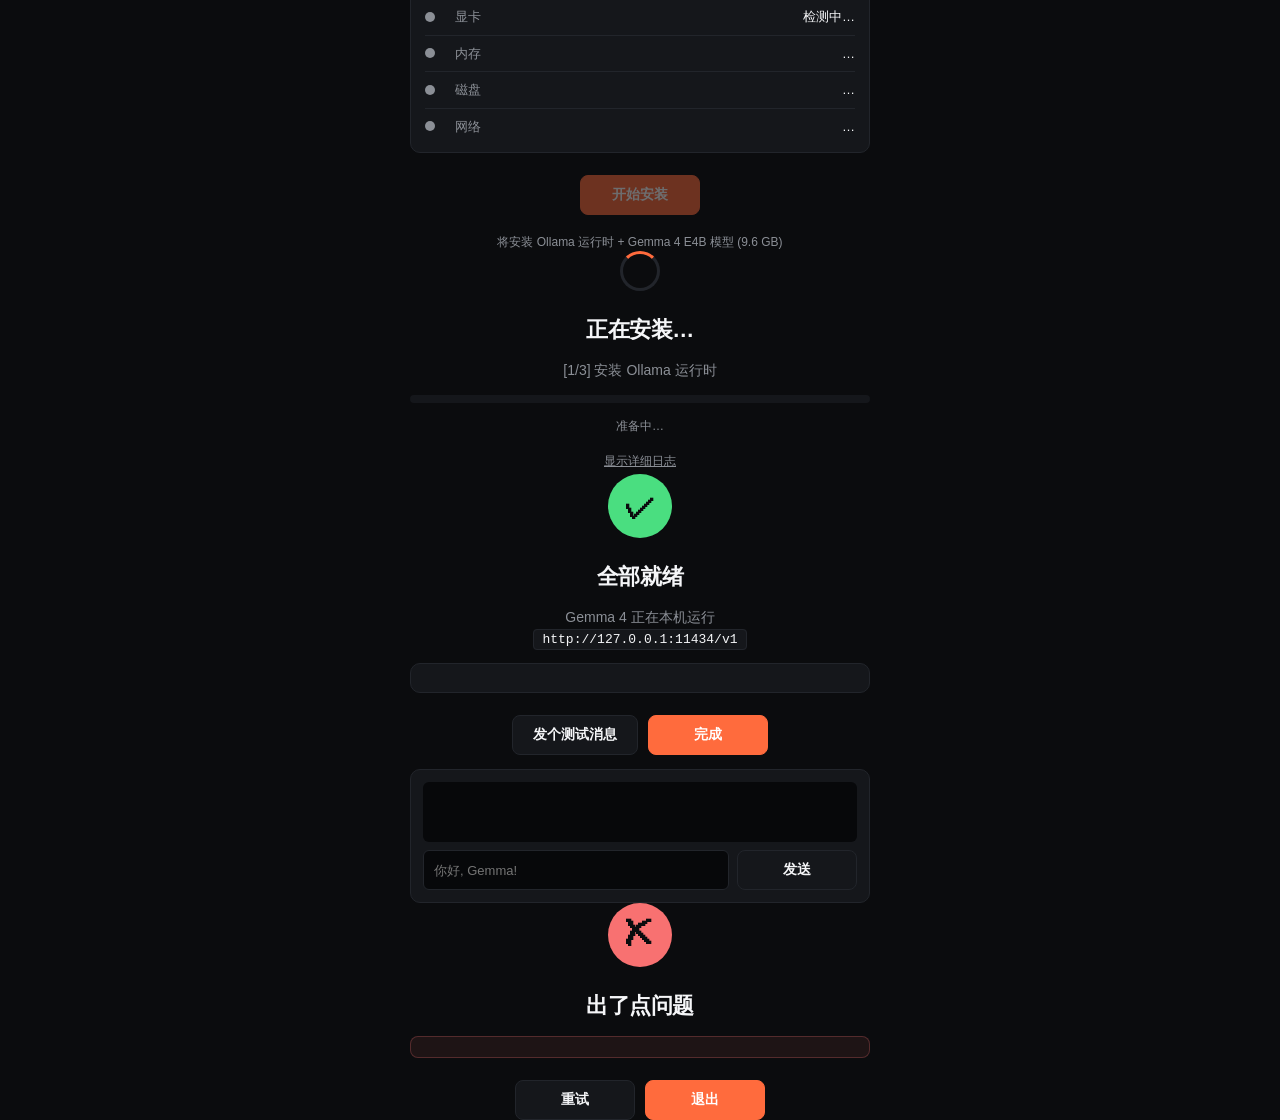
==== app/src/index.html @ 2002c349 "initial import: Gemma 4 one-click installer for OpenClaw - linux/install.sh: POSIX sh installer (she" ====
<!doctype html>
<html lang="zh-CN">
<head>
  <meta charset="utf-8" />
  <meta name="viewport" content="width=device-width,initial-scale=1" />
  <title>Gemma 4 一键安装</title>
  <link rel="stylesheet" href="style.css" />
</head>
<body>
  <main id="app">
    <!-- Screen 1: welcome + preflight -->
    <section class="screen" data-screen="welcome" hidden>
      <div class="logo"></div>
      <h1>Gemma 4 一键安装</h1>
      <p class="sub">为 OpenClaw 准备一颗本地的 AI 大脑</p>

      <ul class="check-list" id="check-list">
        <li data-item="os"><span class="dot"></span><span class="label">操作系统</span><span class="value">…</span></li>
        <li data-item="gpu"><span class="dot"></span><span class="label">显卡</span><span class="value">检测中…</span></li>
        <li data-item="ram"><span class="dot"></span><span class="label">内存</span><span class="value">…</span></li>
        <li data-item="disk"><span class="dot"></span><span class="label">磁盘</span><span class="value">…</span></li>
        <li data-item="net"><span class="dot"></span><span class="label">网络</span><span class="value">…</span></li>
      </ul>

      <p class="errors" id="preflight-errors" hidden></p>

      <button class="btn primary" id="btn-start" disabled>开始安装</button>
      <p class="foot-note">将安装 Ollama 运行时 + Gemma 4 E4B 模型 (9.6 GB)</p>
    </section>

    <!-- Screen 2: installing -->
    <section class="screen" data-screen="install" hidden>
      <div class="spinner"></div>
      <h2 id="install-title">正在安装…</h2>
      <p class="sub" id="install-step">[1/3] 安装 Ollama 运行时</p>

      <div class="progress">
        <div class="bar" id="progress-bar"></div>
      </div>
      <p class="progress-label" id="progress-label">准备中…</p>

      <pre class="log" id="install-log" hidden></pre>
      <button class="btn-text" id="btn-toggle-log">显示详细日志</button>
    </section>

    <!-- Screen 3: done -->
    <section class="screen" data-screen="done" hidden>
      <div class="success-mark">✓</div>
      <h2>全部就绪</h2>
      <p class="sub">
        Gemma 4 正在本机运行<br />
        <code id="api-url">http://127.0.0.1:11434/v1</code>
      </p>

      <div class="openclaw-block" id="openclaw-block"></div>

      <div class="actions">
        <button class="btn" id="btn-test">发个测试消息</button>
        <button class="btn primary" id="btn-finish">完成</button>
      </div>

      <div class="chat-panel" id="chat-panel" hidden>
        <div class="chat-output" id="chat-output"></div>
        <div class="chat-input-row">
          <input type="text" id="chat-input" placeholder="你好, Gemma!" />
          <button class="btn" id="btn-send">发送</button>
        </div>
      </div>
    </section>

    <!-- Error overlay -->
    <section class="screen error-overlay" data-screen="error" hidden>
      <div class="error-mark">✗</div>
      <h2>出了点问题</h2>
      <pre class="error-text" id="error-text"></pre>
      <div class="actions">
        <button class="btn" id="btn-retry">重试</button>
        <button class="btn primary" id="btn-quit">退出</button>
      </div>
    </section>
  </main>

  <script type="module" src="app.js"></script>
</body>
</html>
---- app/src/style.css ----
:root {
  --bg: #0b0c0e;
  --fg: #f5f6f8;
  --dim: #8b8f96;
  --card: #15171b;
  --border: #22252b;
  --accent: #ff6b3d;
  --accent-hover: #ff8458;
  --ok: #4ade80;
  --err: #f87171;
}

* { box-sizing: border-box; margin: 0; padding: 0; }
html, body { height: 100%; }
body {
  background: var(--bg);
  color: var(--fg);
  font: 14px/1.5 -apple-system, BlinkMacSystemFont, "Segoe UI", "PingFang SC",
        "Hiragino Sans GB", "Microsoft YaHei", sans-serif;
  -webkit-font-smoothing: antialiased;
  user-select: none;
  overflow: hidden;
}

#app {
  display: flex;
  flex-direction: column;
  align-items: center;
  justify-content: center;
  height: 100vh;
  padding: 32px 40px;
  text-align: center;
}

.screen {
  width: 100%;
  max-width: 460px;
  display: flex;
  flex-direction: column;
  align-items: center;
  gap: 14px;
  animation: fade 0.25s ease;
}
@keyframes fade {
  from { opacity: 0; transform: translateY(4px); }
  to   { opacity: 1; transform: translateY(0); }
}

.logo {
  width: 56px; height: 56px;
  background: var(--accent);
  border-radius: 14px;
  position: relative;
  margin-bottom: 8px;
}
.logo::after {
  content: "";
  position: absolute;
  inset: 16px;
  background: var(--bg);
  clip-path: polygon(50% 0, 100% 100%, 0 100%);
}

h1 { font-size: 26px; font-weight: 700; letter-spacing: -0.02em; }
h2 { font-size: 22px; font-weight: 700; letter-spacing: -0.02em; }
.sub { color: var(--dim); font-size: 14px; }
code {
  font: 13px/1.4 ui-monospace, SFMono-Regular, Menlo, monospace;
  background: var(--card);
  border: 1px solid var(--border);
  padding: 2px 8px;
  border-radius: 4px;
  color: var(--fg);
  user-select: text;
}

.check-list {
  list-style: none;
  width: 100%;
  background: var(--card);
  border: 1px solid var(--border);
  border-radius: 10px;
  padding: 8px 14px;
  margin: 8px 0;
}
.check-list li {
  display: grid;
  grid-template-columns: 20px 1fr auto;
  align-items: center;
  gap: 10px;
  padding: 8px 0;
  border-bottom: 1px solid var(--border);
  font-size: 13px;
}
.check-list li:last-child { border-bottom: none; }
.check-list .label { color: var(--dim); text-align: left; }
.check-list .value { font-weight: 500; color: var(--fg); }
.check-list .dot {
  width: 10px; height: 10px; border-radius: 50%;
  background: var(--dim);
}
.check-list .dot.ok { background: var(--ok); }
.check-list .dot.err { background: var(--err); }

.errors {
  color: var(--err);
  background: rgba(248, 113, 113, 0.08);
  border: 1px solid rgba(248, 113, 113, 0.25);
  border-radius: 8px;
  padding: 10px 14px;
  font-size: 13px;
  width: 100%;
  text-align: left;
}

.btn {
  appearance: none;
  border: 1px solid var(--border);
  background: var(--card);
  color: var(--fg);
  padding: 10px 20px;
  border-radius: 8px;
  font-size: 14px;
  font-weight: 600;
  cursor: pointer;
  transition: background 0.15s, border-color 0.15s, transform 0.05s;
  min-width: 120px;
}
.btn:hover:not(:disabled) { background: #1c1f24; }
.btn:active:not(:disabled) { transform: translateY(1px); }
.btn:disabled { opacity: 0.4; cursor: not-allowed; }

.btn.primary {
  background: var(--accent);
  border-color: var(--accent);
  color: #fff;
}
.btn.primary:hover:not(:disabled) {
  background: var(--accent-hover);
  border-color: var(--accent-hover);
}

.btn-text {
  background: none;
  border: none;
  color: var(--dim);
  font-size: 12px;
  cursor: pointer;
  padding: 4px 8px;
  text-decoration: underline;
}
.btn-text:hover { color: var(--fg); }

.foot-note { color: var(--dim); font-size: 12px; margin-top: 4px; }

.spinner {
  width: 40px; height: 40px;
  border: 3px solid var(--border);
  border-top-color: var(--accent);
  border-radius: 50%;
  animation: spin 0.8s linear infinite;
  margin-bottom: 8px;
}
@keyframes spin { to { transform: rotate(360deg); } }

.progress {
  width: 100%;
  height: 8px;
  background: var(--card);
  border-radius: 4px;
  overflow: hidden;
}
.progress .bar {
  height: 100%;
  background: var(--accent);
  width: 0;
  transition: width 0.3s ease;
}
.progress-label {
  color: var(--dim);
  font-size: 12px;
}

.log {
  width: 100%;
  max-height: 120px;
  overflow-y: auto;
  background: #07080a;
  border: 1px solid var(--border);
  border-radius: 6px;
  padding: 8px 10px;
  font: 11px/1.4 ui-monospace, SFMono-Regular, Menlo, monospace;
  color: var(--dim);
  text-align: left;
  user-select: text;
  white-space: pre-wrap;
  word-break: break-all;
}

.success-mark, .error-mark {
  width: 64px; height: 64px;
  border-radius: 50%;
  display: flex;
  align-items: center;
  justify-content: center;
  font-size: 32px;
  font-weight: bold;
  margin-bottom: 8px;
}
.success-mark { background: var(--ok); color: #0b0c0e; }
.error-mark { background: var(--err); color: #0b0c0e; }

.openclaw-block {
  width: 100%;
  background: var(--card);
  border: 1px solid var(--border);
  border-radius: 10px;
  padding: 14px;
  font-size: 13px;
  text-align: left;
  display: flex;
  flex-direction: column;
  gap: 8px;
}
.openclaw-block.ok { border-color: var(--ok); }
.openclaw-block .status {
  display: flex;
  align-items: center;
  gap: 8px;
  font-weight: 600;
}
.openclaw-block .status::before {
  content: "";
  width: 10px; height: 10px; border-radius: 50%;
  background: var(--dim);
}
.openclaw-block.ok .status::before { background: var(--ok); }
.openclaw-block .path {
  color: var(--dim);
  font-size: 12px;
  word-break: break-all;
}
.openclaw-block .copy-row {
  display: flex;
  gap: 8px;
}
.openclaw-block .copy-row input {
  flex: 1;
  background: #07080a;
  border: 1px solid var(--border);
  color: var(--fg);
  padding: 6px 10px;
  border-radius: 6px;
  font: 12px ui-monospace, SFMono-Regular, Menlo, monospace;
}

.actions {
  display: flex;
  gap: 10px;
  margin-top: 8px;
  width: 100%;
  justify-content: center;
}

.chat-panel {
  width: 100%;
  background: var(--card);
  border: 1px solid var(--border);
  border-radius: 10px;
  padding: 12px;
  display: flex;
  flex-direction: column;
  gap: 8px;
}
.chat-output {
  min-height: 60px;
  max-height: 160px;
  overflow-y: auto;
  background: #07080a;
  border-radius: 6px;
  padding: 8px 10px;
  font-size: 13px;
  color: var(--fg);
  text-align: left;
  white-space: pre-wrap;
  user-select: text;
}
.chat-input-row { display: flex; gap: 8px; }
.chat-input-row input {
  flex: 1;
  background: #07080a;
  border: 1px solid var(--border);
  color: var(--fg);
  padding: 8px 10px;
  border-radius: 6px;
  font-size: 13px;
}
.chat-input-row input:focus { outline: 1px solid var(--accent); }

.error-text {
  background: rgba(248, 113, 113, 0.08);
  border: 1px solid rgba(248, 113, 113, 0.25);
  color: var(--err);
  padding: 10px 14px;
  border-radius: 8px;
  width: 100%;
  font: 12px ui-monospace, SFMono-Regular, Menlo, monospace;
  text-align: left;
  user-select: text;
  white-space: pre-wrap;
  word-break: break-word;
}
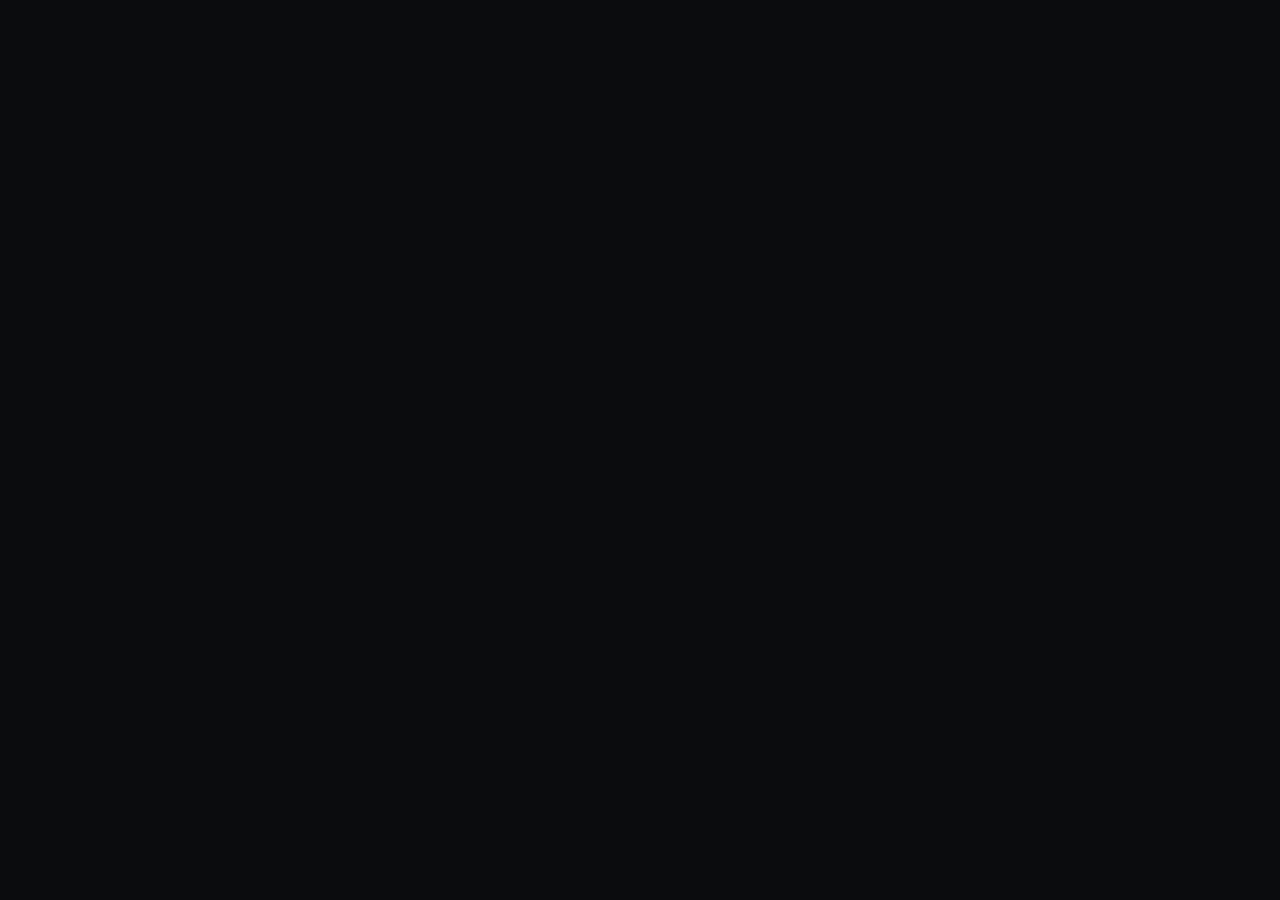
==== commit a46fe935: "wizard: fix screen stacking, expose Tauri global, single global progress bar Three bugs found when t" ====
--- a/app/src/index.html
+++ b/app/src/index.html
@@ -32,12 +32,15 @@
     <section class="screen" data-screen="install" hidden>
       <div class="spinner"></div>
       <h2 id="install-title">正在安装…</h2>
-      <p class="sub" id="install-step">[1/3] 安装 Ollama 运行时</p>
+      <p class="sub" id="install-step">[1/4] 安装 Ollama 运行时</p>
 
       <div class="progress">
         <div class="bar" id="progress-bar"></div>
       </div>
-      <p class="progress-label" id="progress-label">准备中…</p>
+      <div class="progress-meta">
+        <span id="progress-pct">0%</span>
+        <span id="progress-label">准备中…</span>
+      </div>
 
       <pre class="log" id="install-log" hidden></pre>
       <button class="btn-text" id="btn-toggle-log">显示详细日志</button>
--- a/app/src/style.css
+++ b/app/src/style.css
@@ -12,6 +12,11 @@
 
 * { box-sizing: border-box; margin: 0; padding: 0; }
 html, body { height: 100%; }
+
+/* The `hidden` HTML attribute defaults to `display: none`, but our
+   `.screen { display: flex }` would otherwise override it and leave
+   every screen stacked. Force hidden wins. */
+[hidden] { display: none !important; }
 body {
   background: var(--bg);
   color: var(--fg);
@@ -176,9 +181,26 @@
   width: 0;
   transition: width 0.3s ease;
 }
-.progress-label {
+.progress-meta {
+  display: flex;
+  justify-content: space-between;
+  align-items: center;
+  gap: 12px;
+  width: 100%;
+  font-size: 12px;
   color: var(--dim);
-  font-size: 12px;
+}
+.progress-meta #progress-pct {
+  color: var(--fg);
+  font-weight: 600;
+  font-variant-numeric: tabular-nums;
+}
+.progress-meta #progress-label {
+  flex: 1;
+  text-align: right;
+  overflow: hidden;
+  text-overflow: ellipsis;
+  white-space: nowrap;
 }
 
 .log {
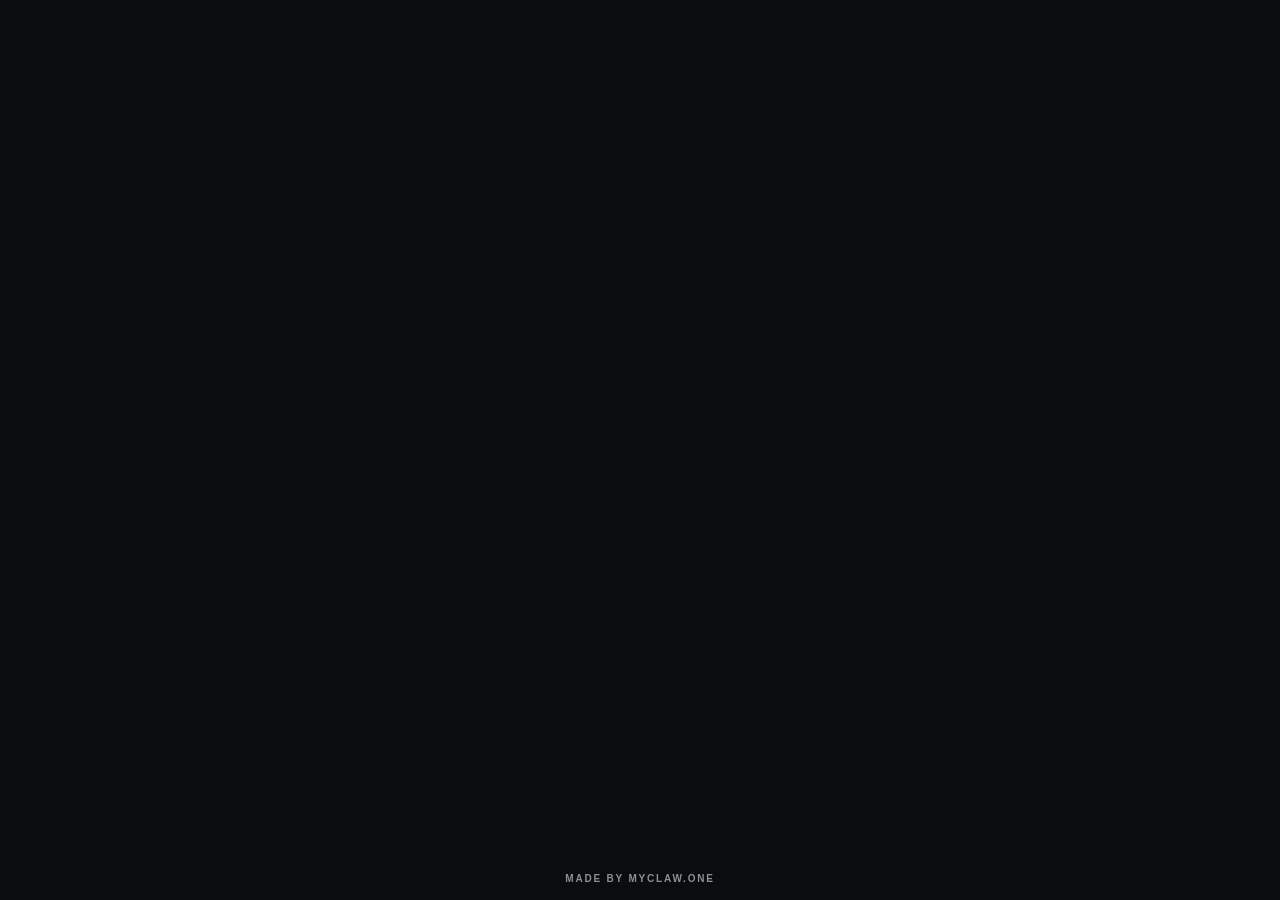
==== commit df1a6e49: "v1.1.3: MADE BY MYCLAW.ONE footer on every installer screen Add a persistent attribution footer pinn" ====
--- a/app/src/index.html
+++ b/app/src/index.html
@@ -14,6 +14,11 @@
       <h1>Gemma 4 一键安装</h1>
       <p class="sub">为 OpenClaw 准备一颗本地的 AI 大脑</p>
 
+      <div class="model-picker">
+        <div class="model-picker-label">选择模型</div>
+        <div class="model-options" id="model-options"><!-- radio cards injected by app.js --></div>
+      </div>
+
       <ul class="check-list" id="check-list">
         <li data-item="os"><span class="dot"></span><span class="label">操作系统</span><span class="value">…</span></li>
         <li data-item="gpu"><span class="dot"></span><span class="label">显卡</span><span class="value">检测中…</span></li>
@@ -25,7 +30,7 @@
       <p class="errors" id="preflight-errors" hidden></p>
 
       <button class="btn primary" id="btn-start" disabled>开始安装</button>
-      <p class="foot-note">将安装 Ollama 运行时 + Gemma 4 E4B 模型 (9.6 GB)</p>
+      <p class="foot-note" id="install-summary">将安装 Ollama 运行时 + 所选模型</p>
     </section>
 
     <!-- Screen 2: installing -->
@@ -57,6 +62,12 @@
 
       <div class="openclaw-block" id="openclaw-block"></div>
 
+      <div class="prompt-block">
+        <div class="prompt-label">或者复制这段话发给 OpenClaw, 让它自己配置</div>
+        <pre class="prompt-body" id="openclaw-prompt">…</pre>
+        <button class="btn" id="btn-copy-prompt">📋 复制 prompt</button>
+      </div>
+
       <div class="actions">
         <button class="btn" id="btn-test">发个测试消息</button>
         <button class="btn primary" id="btn-finish">完成</button>
@@ -83,6 +94,12 @@
     </section>
   </main>
 
+  <footer class="made-by">
+    <button type="button" id="made-by-link" class="made-by-link">
+      MADE BY MYCLAW.ONE
+    </button>
+  </footer>
+
   <script type="module" src="app.js"></script>
 </body>
 </html>
--- a/app/src/style.css
+++ b/app/src/style.css
@@ -79,6 +79,67 @@
   user-select: text;
 }
 
+.model-picker {
+  width: 100%;
+  margin: 4px 0;
+}
+.model-picker-label {
+  color: var(--dim);
+  font-size: 12px;
+  margin-bottom: 8px;
+  text-align: left;
+  padding-left: 2px;
+}
+.model-options {
+  display: grid;
+  grid-template-columns: 1fr 1fr;
+  gap: 8px;
+}
+.model-opt {
+  background: var(--card);
+  border: 1px solid var(--border);
+  border-radius: 8px;
+  padding: 10px 12px;
+  cursor: pointer;
+  text-align: left;
+  transition: border-color 0.15s, background 0.15s;
+}
+.model-opt:hover { background: #1c1f24; }
+.model-opt.selected {
+  border-color: var(--accent);
+  background: rgba(255, 107, 61, 0.06);
+}
+.model-opt .m-name {
+  font-weight: 600;
+  font-size: 13px;
+  display: flex;
+  justify-content: space-between;
+  align-items: center;
+  gap: 6px;
+}
+.model-opt .m-size {
+  color: var(--dim);
+  font-weight: 500;
+  font-size: 11px;
+  font-variant-numeric: tabular-nums;
+}
+.model-opt .m-desc {
+  color: var(--dim);
+  font-size: 11px;
+  margin-top: 3px;
+  line-height: 1.4;
+}
+.model-opt .m-badge {
+  display: inline-block;
+  background: var(--accent);
+  color: #fff;
+  font-size: 10px;
+  padding: 1px 6px;
+  border-radius: 4px;
+  margin-left: 6px;
+  vertical-align: middle;
+}
+
 .check-list {
   list-style: none;
   width: 100%;
@@ -276,6 +337,41 @@
   font: 12px ui-monospace, SFMono-Regular, Menlo, monospace;
 }
 
+.prompt-block {
+  width: 100%;
+  background: var(--card);
+  border: 1px solid var(--border);
+  border-radius: 10px;
+  padding: 12px 14px;
+  display: flex;
+  flex-direction: column;
+  gap: 8px;
+  text-align: left;
+}
+.prompt-block .prompt-label {
+  color: var(--dim);
+  font-size: 12px;
+}
+.prompt-block .prompt-body {
+  background: #07080a;
+  border: 1px solid var(--border);
+  border-radius: 6px;
+  padding: 10px 12px;
+  font: 11px/1.55 ui-monospace, SFMono-Regular, Menlo, monospace;
+  color: var(--fg);
+  white-space: pre-wrap;
+  word-break: break-word;
+  user-select: text;
+  max-height: 160px;
+  overflow-y: auto;
+}
+.prompt-block .btn {
+  align-self: flex-start;
+  padding: 6px 12px;
+  min-width: 0;
+  font-size: 12px;
+}
+
 .actions {
   display: flex;
   gap: 10px;
@@ -332,3 +428,35 @@
   white-space: pre-wrap;
   word-break: break-word;
 }
+
+.made-by {
+  position: fixed;
+  left: 0;
+  right: 0;
+  bottom: 10px;
+  text-align: center;
+  pointer-events: none;
+}
+.made-by-link {
+  pointer-events: auto;
+  background: transparent;
+  border: 0;
+  color: var(--dim);
+  font: 600 10px/1 -apple-system, BlinkMacSystemFont, "Segoe UI", sans-serif;
+  letter-spacing: 0.18em;
+  cursor: pointer;
+  padding: 6px 10px;
+  border-radius: 4px;
+  transition: color 0.12s ease, background 0.12s ease;
+}
+.made-by-link:hover {
+  color: var(--accent);
+  background: rgba(255, 107, 61, 0.08);
+}
+.made-by-link:focus-visible {
+  outline: 1px solid var(--accent);
+  outline-offset: 2px;
+}
+
+/* Reserve bottom space so primary CTAs never overlap with the fixed footer. */
+#app { padding-bottom: 48px; }
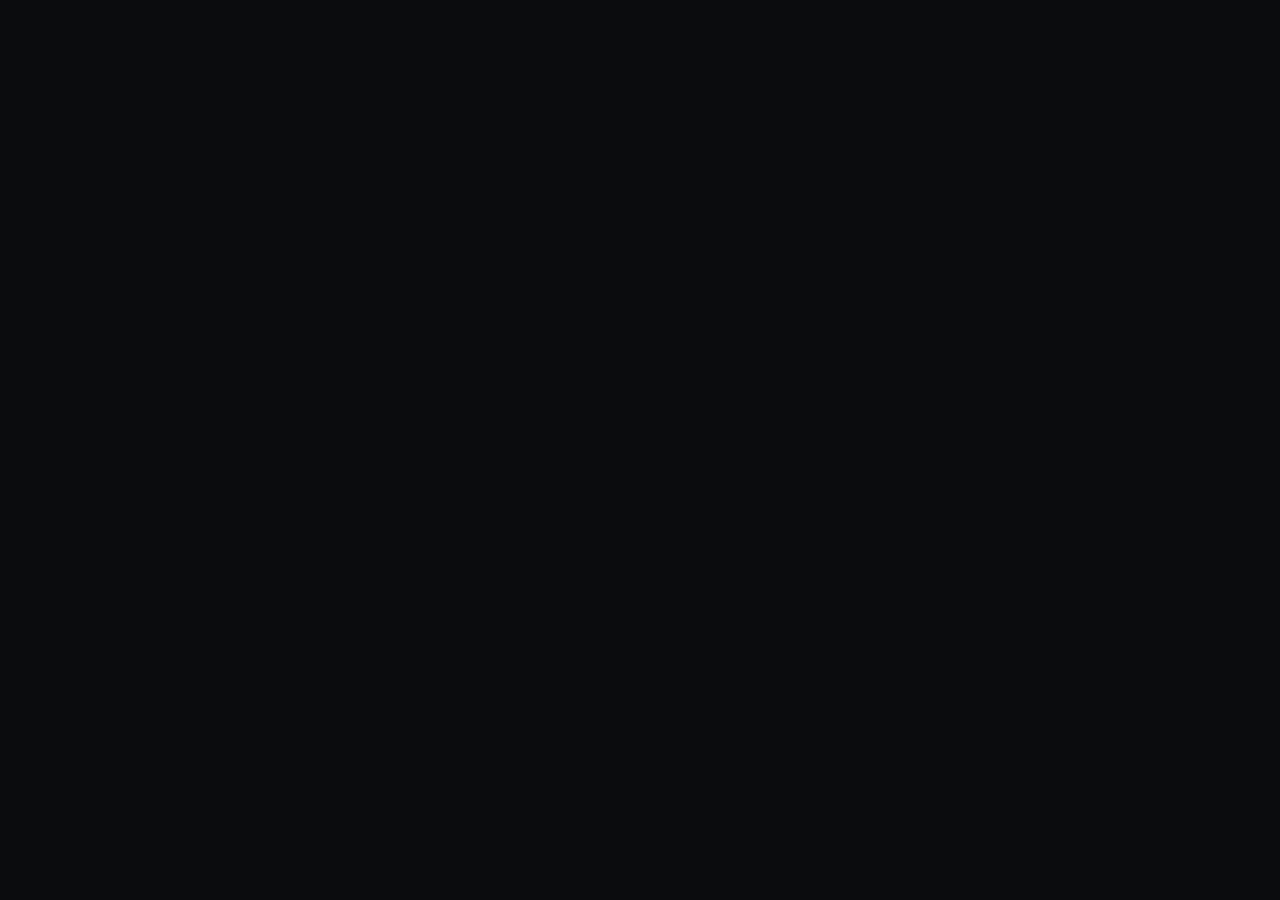
==== commit f3643d15: "v1.1.3 iter: move MYCLAW.ONE brand under H1 (not footer) Drop the tiny fixed-bottom footer; put "MAD" ====
--- a/app/src/index.html
+++ b/app/src/index.html
@@ -12,6 +12,7 @@
     <section class="screen" data-screen="welcome" hidden>
       <div class="logo"></div>
       <h1>Gemma 4 一键安装</h1>
+      <button type="button" id="made-by-link" class="brand-line">MADE BY MYCLAW.ONE</button>
       <p class="sub">为 OpenClaw 准备一颗本地的 AI 大脑</p>
 
       <div class="model-picker">
@@ -94,12 +95,6 @@
     </section>
   </main>
 
-  <footer class="made-by">
-    <button type="button" id="made-by-link" class="made-by-link">
-      MADE BY MYCLAW.ONE
-    </button>
-  </footer>
-
   <script type="module" src="app.js"></script>
 </body>
 </html>
--- a/app/src/style.css
+++ b/app/src/style.css
@@ -429,34 +429,27 @@
   word-break: break-word;
 }
 
-.made-by {
-  position: fixed;
-  left: 0;
-  right: 0;
-  bottom: 10px;
-  text-align: center;
-  pointer-events: none;
-}
-.made-by-link {
-  pointer-events: auto;
+/* Prominent attribution right under the H1 — same slot as the site hero's
+   "MYCLAW.ONE 制作" brand line. Accent-tinted so it reads as a live link,
+   not tiny chrome. Click opens https://myclaw.one via the open_myclaw
+   Tauri command (URL hardcoded — no input injection). */
+.brand-line {
   background: transparent;
   border: 0;
-  color: var(--dim);
-  font: 600 10px/1 -apple-system, BlinkMacSystemFont, "Segoe UI", sans-serif;
-  letter-spacing: 0.18em;
+  color: var(--accent);
+  font: 700 12px/1 -apple-system, BlinkMacSystemFont, "Segoe UI", sans-serif;
+  letter-spacing: 0.22em;
   cursor: pointer;
   padding: 6px 10px;
+  margin: -4px 0 2px;
   border-radius: 4px;
-  transition: color 0.12s ease, background 0.12s ease;
-}
-.made-by-link:hover {
-  color: var(--accent);
-  background: rgba(255, 107, 61, 0.08);
-}
-.made-by-link:focus-visible {
+  transition: background 0.12s ease, color 0.12s ease;
+}
+.brand-line:hover {
+  color: var(--accent-hover);
+  background: rgba(255, 107, 61, 0.10);
+}
+.brand-line:focus-visible {
   outline: 1px solid var(--accent);
   outline-offset: 2px;
 }
-
-/* Reserve bottom space so primary CTAs never overlap with the fixed footer. */
-#app { padding-bottom: 48px; }
